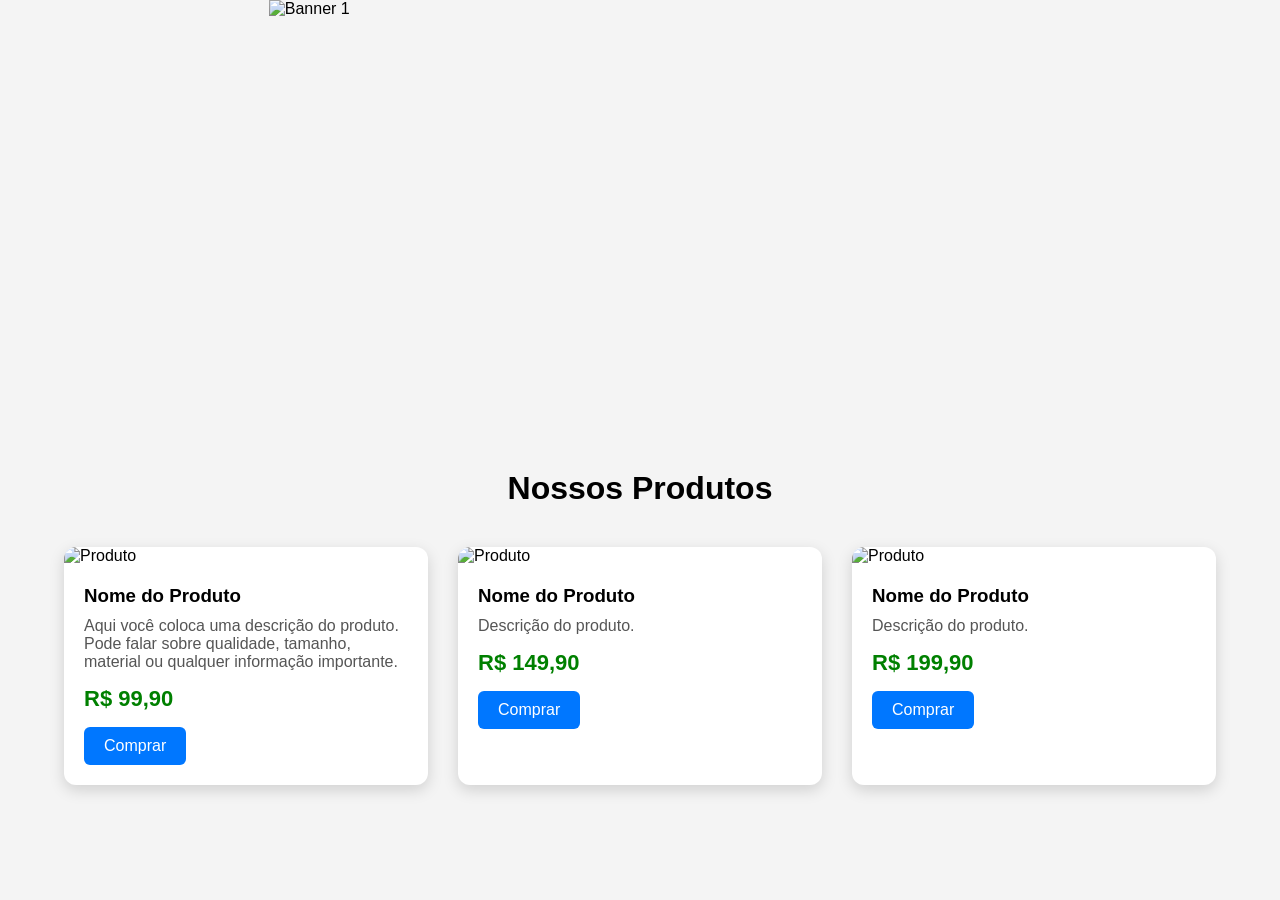
==== index.html @ 7a47f8da "movendo os arquivos soltos" ====
<!DOCTYPE html>
<html lang="pt-br">
<head>
    <meta charset="UTF-8">
    <meta name="viewport" content="width=device-width, initial-scale=1.0">
    <title>Document</title>
    <link rel="stylesheet" href="style.css">
</head>
<body>
    
    <section class="carrossel">

    <div class="slides">

        <div class="slide">
            <img src="https://wepink.vtexassets.com/arquivos/ids/160998/04.png?v=638883576041570000" alt="Banner 1">
        </div>

        <div class="slide">
            <img src="https://http2.mlstatic.com/D_Q_NP_995879-MLA110182662181_042026-O.webp" alt="Banner 2">
        </div>

        <div class="slide">
            <img src="https://encrypted-tbn3.gstatic.com/shopping?q=tbn:ANd9GcQNuLFuZ-AMhPNryGcJEDyEQOQ_QzlVdM5W2y1SN_X_RNPkPZcP72I3oSYA96TbvM2pv3IpzUeYPeeZ3jtARF4RThk2FDBlYDBpNVPsRzm4" alt="Banner 3">
        </div>

    </div>

</section>

<!-- ===================== -->
<!-- PRODUTOS -->
<!-- ===================== -->

<section class="produtos">

<h2 class="titulo">Nossos Produtos</h2>

<div class="grid">

<div class="card">

<img src="img/produto1.jpg" alt="Produto">

<div class="info">

<h3>Nome do Produto</h3>

<p>
Aqui você coloca uma descrição do produto.
Pode falar sobre qualidade, tamanho, material
ou qualquer informação importante.
</p>

<div class="preco">
R$ 99,90
</div>

<a href="#" class="botao">
Comprar
</a>

</div>

</div>

<div class="card">

<img src="img/produto2.jpg" alt="Produto">

<div class="info">

<h3>Nome do Produto</h3>

<p>
Descrição do produto.
</p>

<div class="preco">
R$ 149,90
</div>

<a href="#" class="botao">
Comprar
</a>

</div>

</div>

<div class="card">

<img src="img/produto3.jpg" alt="Produto">

<div class="info">

<h3>Nome do Produto</h3>

<p>
Descrição do produto.
</p>

<div class="preco">
R$ 199,90
</div>

<a href="#" class="botao">
Comprar
</a>

</div>

</div>

</div>

</section>

</body>
</html>
---- style.css ----
*{
    margin:0;
    padding:0;
    box-sizing:border-box;
    font-family:Arial, Helvetica, sans-serif;
}

body{
    background:#f4f4f4;
}

/* -------------------- */
/* CARROSSEL */
/* -------------------- */

.carrossel{
    width:100%;
    height:420px;
    overflow:hidden;
    position:relative;
}

.slides{
    display:flex;
   
    width:300%;
    height:100%;
    animation:slide 12s infinite;
}

.slide{
    width:100%;
    flex-shrink:0;
     display:flex;
    
}

.slide img{
    width:20%;
    height:100%;
    object-fit:cover;
     object-position: center; 
     margin-left: 7%;
   
}

@keyframes slide{

    0%{
        transform:translateX(0);
    }

    30%{
        transform:translateX(0);
    }

    35%{
        transform:translateX(-100%);
    }

    65%{
        transform:translateX(-100%);
    }

    70%{
        transform:translateX(-200%);
    }

    100%{
        transform:translateX(-200%);
    }

}

/* -------------------- */
/* PRODUTOS */
/* -------------------- */

.produtos{

    width:90%;
    margin:50px auto;

}

.titulo{

    text-align:center;
    margin-bottom:40px;
    font-size:32px;

}

.grid{

    display:grid;
    grid-template-columns:repeat(auto-fit,minmax(250px,1fr));
    gap:30px;

}

.card{

    background:white;
    border-radius:12px;
    overflow:hidden;
    box-shadow:0 5px 15px rgba(0,0,0,.15);
    transition:.3s;

}

.card:hover{

    transform:translateY(-8px);

}

.card img{

    width:100%;
    height:220px;
    object-fit:cover;

}

.info{

    padding:20px;

}

.info h3{

    margin-bottom:10px;

}

.info p{

    color:#555;
    margin-bottom:15px;

}

.preco{

    font-size:22px;
    color:green;
    font-weight:bold;

}

.botao{

    display:inline-block;
    margin-top:15px;
    background:#0077ff;
    color:white;
    padding:10px 20px;
    text-decoration:none;
    border-radius:6px;

}

.botao:hover{

    background:#005fd4;

}
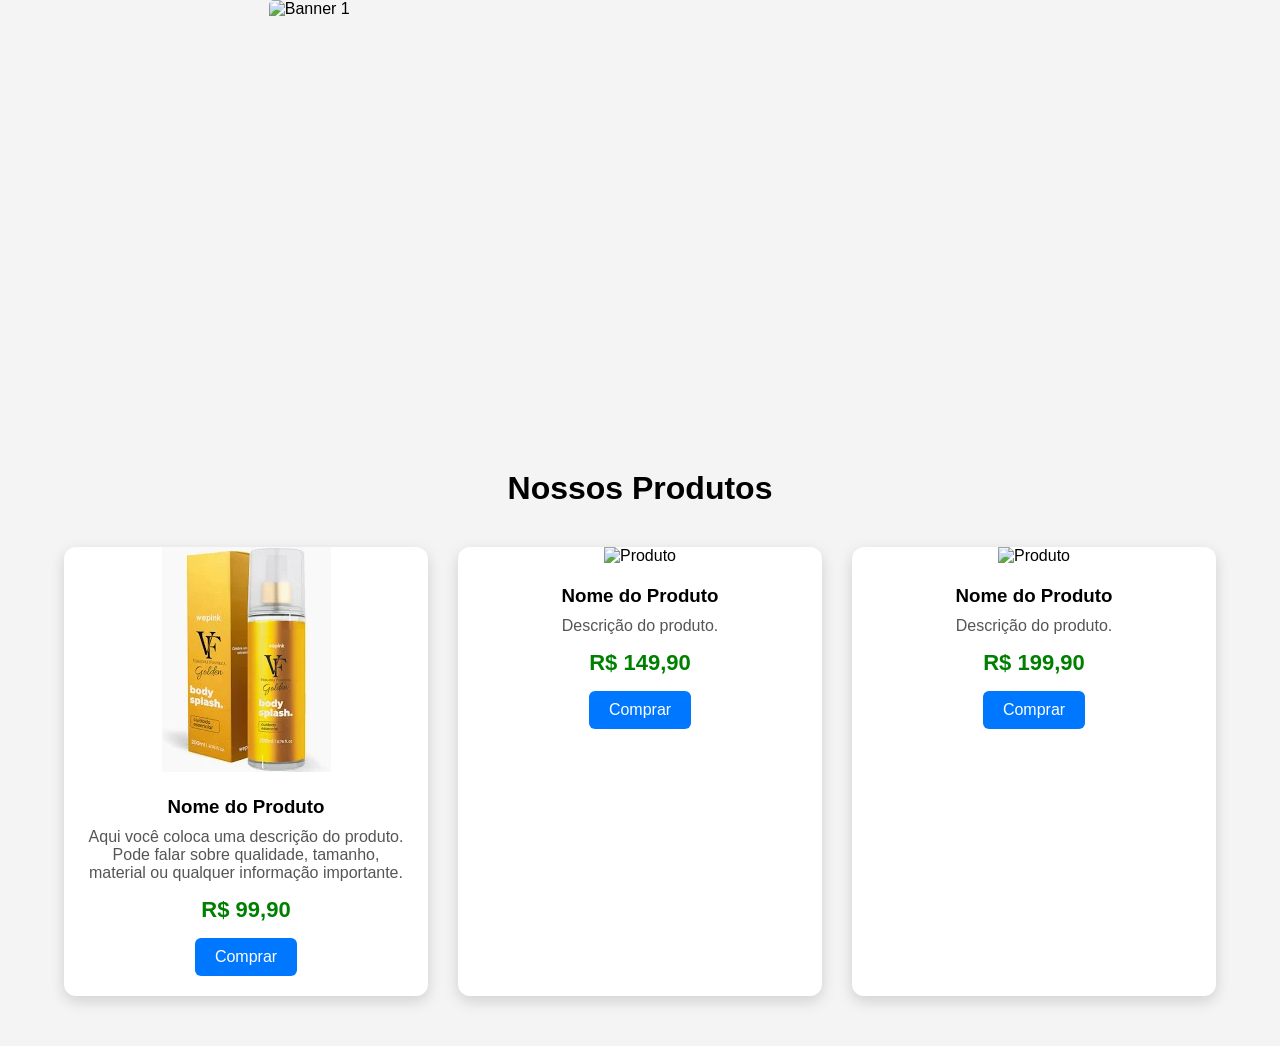
==== commit 76892bdf: "prenchendo os cards" ====
--- a/index.html
+++ b/index.html
@@ -40,7 +40,7 @@
 
 <div class="card">
 
-<img src="img/produto1.jpg" alt="Produto">
+<img src="imagens/vfgold.webp" alt="Produto">
 
 <div class="info">
 
--- a/style.css
+++ b/style.css
@@ -26,6 +26,7 @@
     width:300%;
     height:100%;
     animation:slide 12s infinite;
+    animation-timing-function:linear;
 }
 
 .slide{
@@ -41,7 +42,7 @@
     object-fit:cover;
      object-position: center; 
      margin-left: 7%;
-   
+   border-radius: 5px;
 }
 
 @keyframes slide{
@@ -106,6 +107,7 @@
     overflow:hidden;
     box-shadow:0 5px 15px rgba(0,0,0,.15);
     transition:.3s;
+    text-align:center;
 
 }
 
@@ -117,9 +119,10 @@
 
 .card img{
 
-    width:100%;
-    height:220px;
+    max-width:100%;
+    height:auto;
     object-fit:cover;
+    margin:0 auto;
 
 }
 
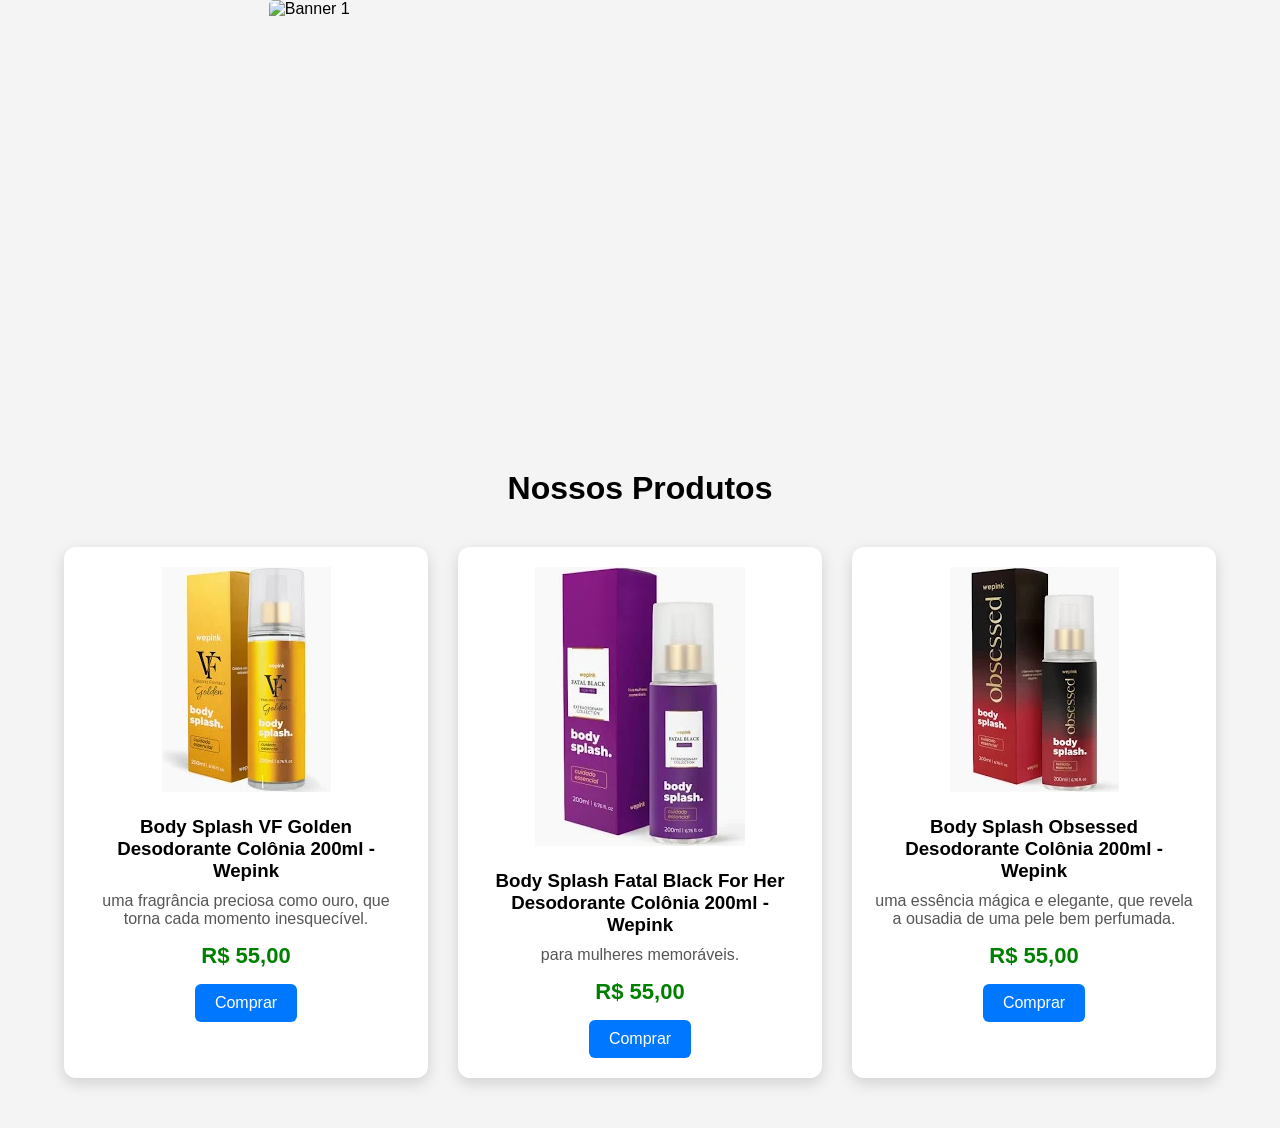
==== commit b20b5ee4: "iserindo imagens" ====
--- a/index.html
+++ b/index.html
@@ -44,16 +44,14 @@
 
 <div class="info">
 
-<h3>Nome do Produto</h3>
+<h3>Body Splash VF Golden Desodorante Colônia 200ml - Wepink</h3>
 
 <p>
-Aqui você coloca uma descrição do produto.
-Pode falar sobre qualidade, tamanho, material
-ou qualquer informação importante.
+uma fragrância preciosa como ouro, que torna cada momento inesquecível.
 </p>
 
 <div class="preco">
-R$ 99,90
+R$ 55,00
 </div>
 
 <a href="#" class="botao">
@@ -66,18 +64,18 @@
 
 <div class="card">
 
-<img src="img/produto2.jpg" alt="Produto">
+<img src="imagens/black.webp" alt="Produto">
 
 <div class="info">
 
-<h3>Nome do Produto</h3>
+<h3>Body Splash Fatal Black For Her Desodorante Colônia 200ml - Wepink</h3>
 
 <p>
-Descrição do produto.
+para mulheres memoráveis.
 </p>
 
 <div class="preco">
-R$ 149,90
+R$ 55,00
 </div>
 
 <a href="#" class="botao">
@@ -90,18 +88,18 @@
 
 <div class="card">
 
-<img src="img/produto3.jpg" alt="Produto">
+<img src="imagens/obsessed.webp" alt="Produto">
 
 <div class="info">
 
-<h3>Nome do Produto</h3>
+<h3>Body Splash Obsessed Desodorante Colônia 200ml - Wepink</h3>
 
 <p>
-Descrição do produto.
+uma essência mágica e elegante, que revela a ousadia de uma pele bem perfumada.
 </p>
 
 <div class="preco">
-R$ 199,90
+R$ 55,00
 </div>
 
 <a href="#" class="botao">
--- a/style.css
+++ b/style.css
@@ -123,6 +123,7 @@
     height:auto;
     object-fit:cover;
     margin:0 auto;
+    margin-top:20px;
 
 }
 
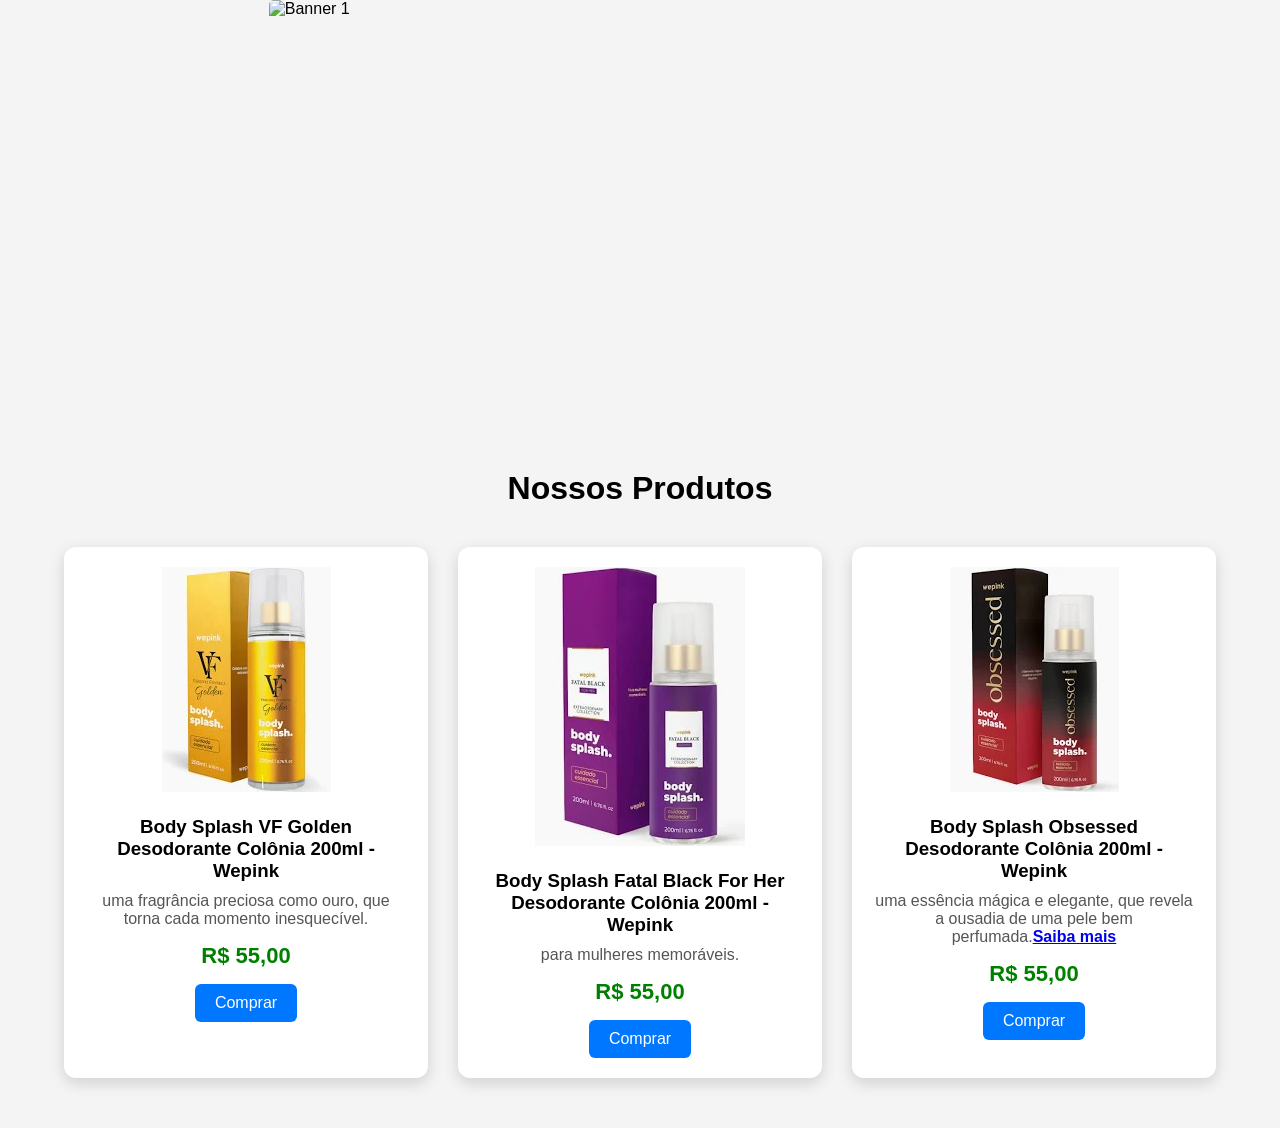
==== commit 91eb07c1: "fazendo alterações" ====
--- a/index.html
+++ b/index.html
@@ -95,7 +95,7 @@
 <h3>Body Splash Obsessed Desodorante Colônia 200ml - Wepink</h3>
 
 <p>
-uma essência mágica e elegante, que revela a ousadia de uma pele bem perfumada.
+uma essência mágica e elegante, que revela a ousadia de uma pele bem perfumada.<a href="#"><strong>Saiba mais</strong></a>
 </p>
 
 <div class="preco">
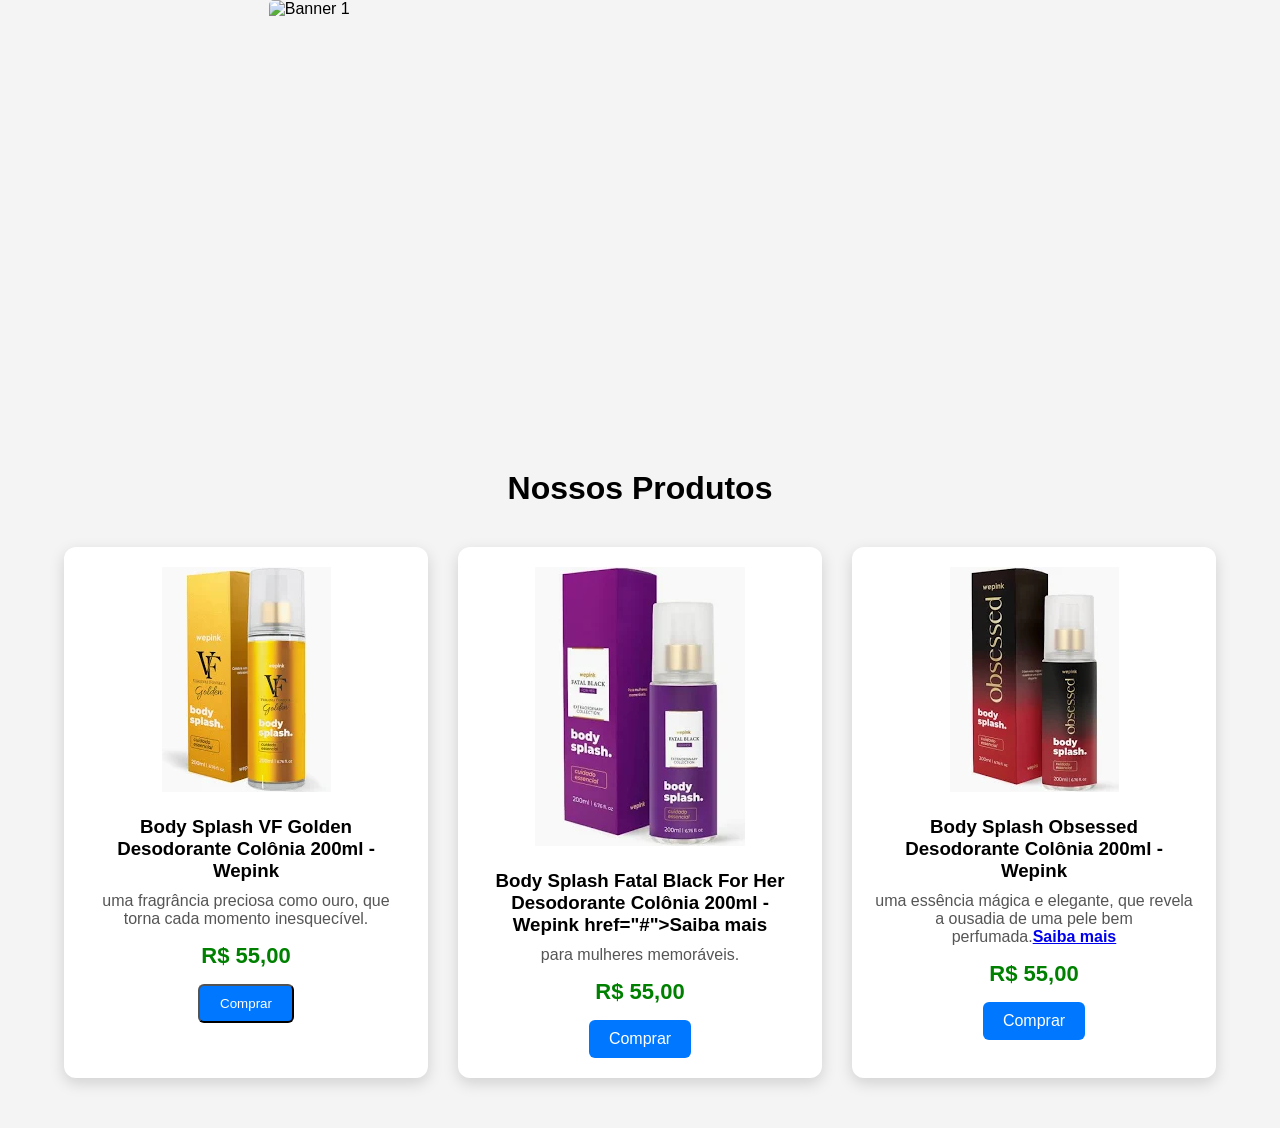
==== commit 595b445b: "adicionando o botão de chamada" ====
--- a/index.html
+++ b/index.html
@@ -28,10 +28,6 @@
 
 </section>
 
-<!-- ===================== -->
-<!-- PRODUTOS -->
-<!-- ===================== -->
-
 <section class="produtos">
 
 <h2 class="titulo">Nossos Produtos</h2>
@@ -54,9 +50,9 @@
 R$ 55,00
 </div>
 
-<a href="#" class="botao">
-Comprar
-</a>
+<button class="botao" onclick="comprar('Body Splash VF Golden Desodorante Colônia 200ml - Wepink', 'R$ 55,00')">
+  Comprar
+</button>
 
 </div>
 
@@ -68,7 +64,7 @@
 
 <div class="info">
 
-<h3>Body Splash Fatal Black For Her Desodorante Colônia 200ml - Wepink</h3>
+<h3>Body Splash Fatal Black For Her Desodorante Colônia 200ml - Wepink<a> href="#"><strong>Saiba mais</strong></a></h3>
 
 <p>
 para mulheres memoráveis.
@@ -113,6 +109,6 @@
 </div>
 
 </section>
-
+<script src="script.js"></script>
 </body>
 </html>
